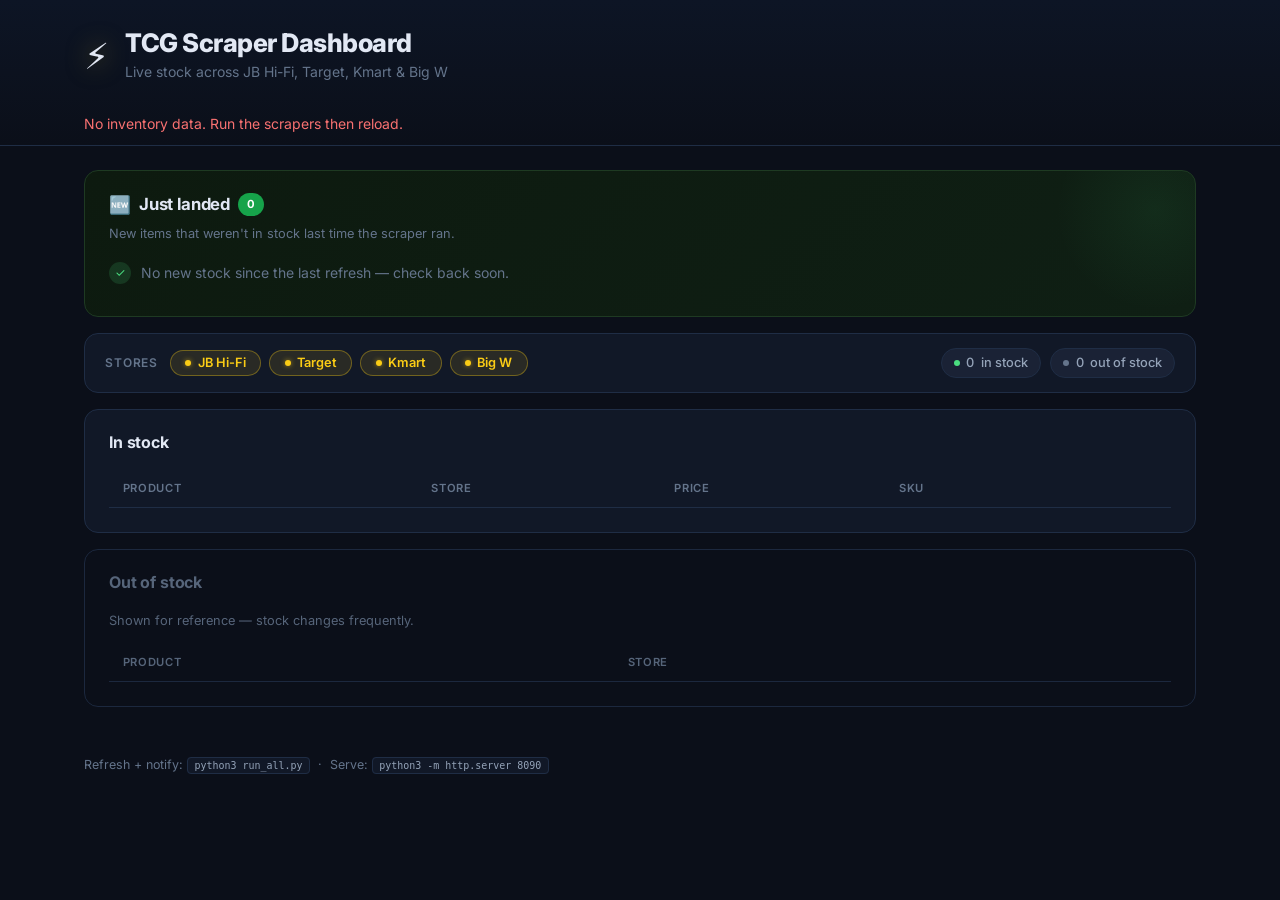
==== tcg_scraper_dashboard.html @ b25cc35f "Rename dashboard to tcg_scraper_dashboard and update README - Renamed dashboard files from dashboard" ====
<!DOCTYPE html>
<html lang="en">
<head>
  <meta charset="utf-8">
  <meta name="viewport" content="width=device-width, initial-scale=1">
  <title>TCG Scraper Dashboard - Pokémon TCG Stock Tracker</title>
  <link rel="preconnect" href="https://fonts.googleapis.com">
  <link rel="preconnect" href="https://fonts.gstatic.com" crossorigin>
  <link href="https://fonts.googleapis.com/css2?family=Inter:wght@400;500;600;700;800&display=swap" rel="stylesheet">
  <link rel="stylesheet" href="tcg_scraper_dashboard.css">
</head>
<body>
  <header class="header">
    <div class="header-inner">
      <div class="header-title">
        <span class="header-icon">⚡</span>
        <div>
          <h1>TCG Scraper Dashboard</h1>
          <p class="sub">Live stock across JB Hi-Fi, Target, Kmart &amp; Big W</p>
        </div>
      </div>
      <p id="meta" class="meta"></p>
    </div>
    <p id="error" class="error" hidden></p>
  </header>

  <main>

    <section class="panel panel-landed" id="justLandedSection">
      <div class="panel-landed-header">
        <div class="landed-title-row">
          <span class="landed-icon">🆕</span>
          <h2>Just landed</h2>
          <span id="landedCount" class="badge badge-landed"></span>
        </div>
        <p class="hint">New items that weren't in stock last time the scraper ran.</p>
      </div>
      <div id="landedEmpty" class="landed-empty" hidden>
        <span class="landed-empty-icon">✓</span>
        No new stock since the last refresh — check back soon.
      </div>
      <div class="table-wrap" id="landedTableWrap" hidden>
        <table>
          <thead>
            <tr>
              <th>Product</th>
              <th>Store</th>
              <th>Price</th>
              <th>SKU</th>
              <th></th>
            </tr>
          </thead>
          <tbody id="landedBody"></tbody>
        </table>
      </div>
    </section>

    <div class="toolbar">
      <div class="store-toggles">
        <span class="controls-label">Stores</span>
        <button class="store-toggle active" data-source="jbhifi">
          <span class="toggle-dot"></span>JB Hi-Fi
        </button>
        <button class="store-toggle active" data-source="target">
          <span class="toggle-dot"></span>Target
        </button>
                    <button class="store-toggle active" data-source="kmart">
          <span class="toggle-dot"></span>Kmart
        </button>
        <button class="store-toggle active" data-source="bigw">
          <span class="toggle-dot"></span>Big W
        </button>
      </div>
      <div class="stat-chips">
        <span class="stat-chip" id="chipIn">
          <span class="chip-dot chip-dot-green"></span>
          <span id="inCount">0</span> in stock
        </span>
        <span class="stat-chip" id="chipPre" style="display:none">
          <span class="chip-dot chip-dot-blue"></span>
          <span id="preCount">0</span> pre-order
        </span>
        <span class="stat-chip" id="chipOos">
          <span class="chip-dot chip-dot-grey"></span>
          <span id="oosCount">0</span> out of stock
        </span>
      </div>
    </div>

    <section class="panel" id="inStockSection">
      <h2>In stock</h2>
      <div class="table-wrap">
        <table>
          <thead>
            <tr>
              <th>Product</th>
              <th>Store</th>
              <th>Price</th>
              <th>SKU</th>
              <th></th>
            </tr>
          </thead>
          <tbody id="inStockBody"></tbody>
        </table>
      </div>
    </section>

    <section class="panel panel-oos" id="oosSection">
      <h2>Out of stock</h2>
      <p class="hint">Shown for reference — stock changes frequently.</p>
      <div class="table-wrap">
        <table>
          <thead>
            <tr>
              <th>Product</th>
              <th>Store</th>
              <th></th>
            </tr>
          </thead>
          <tbody id="oosBody"></tbody>
        </table>
      </div>
    </section>

  </main>

  <footer class="footer">
    Refresh + notify: <code>python3 run_all.py</code> &nbsp;·&nbsp;
    Serve: <code>python3 -m http.server 8090</code>
  </footer>

  <script src="data/inventory.js"></script>
  <script src="data/target_inventory.js"></script>
  <script src="data/kmart_inventory.js"></script>
  <script src="data/bigw_inventory.js"></script>
  <script src="tcg_scraper_dashboard.js"></script>
</body>
</html>
---- tcg_scraper_dashboard.css ----
@import url('https://fonts.googleapis.com/css2?family=Inter:wght@400;500;600;700;800&display=swap');

:root {
  --bg:           #0b0f19;
  --surface:      #111827;
  --surface2:     #1a2235;
  --border:       #1f2d45;
  --border-light: #263346;
  --text:         #e2e8f4;
  --text-muted:   #64748b;
  --text-dim:     #94a3b8;
  --accent:       #facc15;
  --accent-text:  #0b0f19;
  --green:        #4ade80;
  --green-dim:    #166534;
  --blue:         #38bdf8;
  --danger:       #f87171;
  --radius:       14px;
  --radius-sm:    8px;
  --font:         "Inter", system-ui, sans-serif;
}

*, *::before, *::after { box-sizing: border-box; margin: 0; padding: 0; }

body {
  font-family: var(--font);
  background: var(--bg);
  color: var(--text);
  line-height: 1.6;
  min-height: 100vh;
}

/* ── Header ─────────────────────────────────────── */
.header {
  border-bottom: 1px solid var(--border);
  background: linear-gradient(180deg, #0d1525 0%, var(--bg) 100%);
}

.header-inner {
  max-width: 1160px;
  margin: 0 auto;
  padding: 1.75rem 1.5rem 1.25rem;
  display: flex;
  align-items: flex-end;
  justify-content: space-between;
  gap: 1rem;
  flex-wrap: wrap;
}

.header-title {
  display: flex;
  align-items: center;
  gap: 1rem;
}

.header-icon {
  font-size: 2.25rem;
  line-height: 1;
  filter: drop-shadow(0 0 12px rgba(250,204,21,0.5));
}

h1 {
  font-size: 1.6rem;
  font-weight: 800;
  letter-spacing: -0.02em;
  color: var(--text);
  line-height: 1.15;
}

.sub {
  font-size: 0.875rem;
  color: var(--text-muted);
  margin-top: 0.2rem;
}

.meta {
  font-size: 0.8rem;
  color: var(--text-muted);
  text-align: right;
}

.error {
  max-width: 1160px;
  margin: 0 auto;
  padding: 0.6rem 1.5rem;
  color: var(--danger);
  font-size: 0.875rem;
}

/* ── Layout ──────────────────────────────────────── */
main {
  max-width: 1160px;
  margin: 0 auto;
  padding: 1.5rem 1.5rem 3rem;
  display: flex;
  flex-direction: column;
  gap: 1rem;
}

/* ── Panel base ──────────────────────────────────── */
.panel {
  background: var(--surface);
  border: 1px solid var(--border);
  border-radius: var(--radius);
  padding: 1.25rem 1.5rem 1.5rem;
}

.panel h2 {
  font-size: 1rem;
  font-weight: 700;
  letter-spacing: -0.01em;
  color: var(--text);
  margin-bottom: 1rem;
  display: flex;
  align-items: center;
  gap: 0.5rem;
}

.hint {
  font-size: 0.8rem;
  color: var(--text-muted);
  margin-bottom: 0.85rem;
}

/* ── Just Landed panel ───────────────────────────── */
.panel-landed {
  background: linear-gradient(135deg, #0d1a0f 0%, #0f1f14 100%);
  border-color: #1e3a22;
  position: relative;
  overflow: hidden;
}

.panel-landed::after {
  content: "";
  position: absolute;
  top: -60px; right: -60px;
  width: 200px; height: 200px;
  border-radius: 50%;
  background: radial-gradient(circle, rgba(74,222,128,0.07) 0%, transparent 70%);
  pointer-events: none;
}

.panel-landed.has-items {
  border-color: rgba(74, 222, 128, 0.5);
  animation: landed-glow 3s ease-in-out infinite alternate;
}

@keyframes landed-glow {
  from { box-shadow: 0 0 0 0 rgba(74,222,128,0); }
  to   { box-shadow: 0 0 28px 2px rgba(74,222,128,0.14); }
}

.panel-landed-header { margin-bottom: 0.75rem; }

.landed-title-row {
  display: flex;
  align-items: center;
  gap: 0.5rem;
  margin-bottom: 0.3rem;
}

.landed-title-row h2 {
  margin-bottom: 0;
  font-size: 1.05rem;
}

.landed-icon { font-size: 1.1rem; }

.badge-landed {
  background: #16a34a;
  color: #fff;
  font-size: 0.7rem;
  font-weight: 700;
  padding: 0.15rem 0.55rem;
  border-radius: 999px;
}

.panel-landed.has-items .badge-landed {
  background: var(--green);
  color: #052e16;
  animation: badge-pulse 1.8s ease-in-out infinite;
}

@keyframes badge-pulse {
  0%, 100% { transform: scale(1); box-shadow: 0 0 0 0 rgba(74,222,128,0.4); }
  50%       { transform: scale(1.1); box-shadow: 0 0 0 5px rgba(74,222,128,0); }
}

.landed-empty {
  display: flex;
  align-items: center;
  gap: 0.6rem;
  font-size: 0.875rem;
  color: var(--text-muted);
  padding: 0.25rem 0 0.5rem;
}

.landed-empty-icon {
  width: 1.4rem; height: 1.4rem;
  background: rgba(74,222,128,0.15);
  border-radius: 50%;
  display: inline-flex;
  align-items: center;
  justify-content: center;
  font-size: 0.75rem;
  color: var(--green);
  flex-shrink: 0;
}

/* ── Out-of-stock panel ──────────────────────────── */
.panel-oos {
  background: var(--bg);
  border-color: var(--border);
  opacity: 0.85;
}

.panel-oos h2 { color: var(--text-muted); }

/* ── Toolbar (store toggles + stat chips) ────────── */
.toolbar {
  display: flex;
  align-items: center;
  justify-content: space-between;
  gap: 1rem;
  flex-wrap: wrap;
  background: var(--surface);
  border: 1px solid var(--border);
  border-radius: var(--radius);
  padding: 0.85rem 1.25rem;
}

.store-toggles {
  display: flex;
  align-items: center;
  gap: 0.5rem;
  flex-wrap: wrap;
}

.controls-label {
  font-size: 0.75rem;
  font-weight: 600;
  text-transform: uppercase;
  letter-spacing: 0.07em;
  color: var(--text-muted);
  margin-right: 0.25rem;
}

.store-toggle {
  display: inline-flex;
  align-items: center;
  gap: 0.4rem;
  background: transparent;
  color: var(--text-muted);
  border: 1px solid var(--border-light);
  border-radius: 999px;
  padding: 0.3rem 0.9rem;
  font-size: 0.8rem;
  font-weight: 600;
  font-family: var(--font);
  cursor: pointer;
  transition: all 0.15s;
}

.toggle-dot {
  width: 6px; height: 6px;
  border-radius: 50%;
  background: var(--text-muted);
  flex-shrink: 0;
  transition: background 0.15s;
}

.store-toggle.active {
  background: rgba(250,204,21,0.1);
  color: var(--accent);
  border-color: rgba(250,204,21,0.35);
}

.store-toggle.active .toggle-dot {
  background: var(--accent);
  box-shadow: 0 0 5px rgba(250,204,21,0.6);
}

.store-toggle:hover:not(.active) {
  border-color: var(--text-muted);
  color: var(--text-dim);
}

.stat-chips {
  display: flex;
  align-items: center;
  gap: 0.6rem;
}

.stat-chip {
  display: inline-flex;
  align-items: center;
  gap: 0.4rem;
  font-size: 0.8rem;
  font-weight: 500;
  color: var(--text-dim);
  background: var(--surface2);
  border: 1px solid var(--border);
  border-radius: 999px;
  padding: 0.25rem 0.75rem;
}

.chip-dot {
  width: 6px; height: 6px;
  border-radius: 50%;
  flex-shrink: 0;
}

.chip-dot-green { background: var(--green); }
.chip-dot-grey  { background: var(--text-muted); }

/* ── Table ───────────────────────────────────────── */
.table-wrap { overflow-x: auto; }

table {
  width: 100%;
  border-collapse: collapse;
  font-size: 0.875rem;
}

thead tr {
  border-bottom: 1px solid var(--border);
}

th {
  padding: 0.55rem 0.85rem;
  color: var(--text-muted);
  font-weight: 600;
  font-size: 0.7rem;
  text-transform: uppercase;
  letter-spacing: 0.06em;
  white-space: nowrap;
  text-align: left;
}

td {
  padding: 0.7rem 0.85rem;
  border-bottom: 1px solid var(--border);
  vertical-align: middle;
  color: var(--text);
}

tbody tr:last-child td { border-bottom: none; }

tbody tr {
  transition: background 0.1s;
}

tbody tr:hover { background: var(--surface2); }

/* source badge in table */
.source-badge {
  display: inline-block;
  font-size: 0.7rem;
  font-weight: 700;
  padding: 0.15rem 0.55rem;
  border-radius: 999px;
  letter-spacing: 0.02em;
  white-space: nowrap;
}

.source-badge.jbhifi {
  background: rgba(250,204,21,0.12);
  color: #facc15;
  border: 1px solid rgba(250,204,21,0.25);
}

.source-badge.target {
  background: rgba(239,68,68,0.12);
  color: #f87171;
  border: 1px solid rgba(239,68,68,0.25);
}

.source-badge.kmart {
  background: rgba(56,189,248,0.12);
  color: #38bdf8;
  border: 1px solid rgba(56,189,248,0.25);
}

.source-badge.bigw {
  background: rgba(34,197,94,0.12);
  color: #4ade80;
  border: 1px solid rgba(34,197,94,0.25);
}

.badge-preorder {
  display: inline-block;
  font-size: 0.68rem;
  font-weight: 700;
  padding: 0.1rem 0.45rem;
  border-radius: 999px;
  letter-spacing: 0.02em;
  white-space: nowrap;
  background: rgba(167,139,250,0.15);
  color: #a78bfa;
  border: 1px solid rgba(167,139,250,0.3);
  margin-left: 0.4rem;
  vertical-align: middle;
}

.chip-dot-blue {
  width: 8px;
  height: 8px;
  border-radius: 50%;
  background: #60a5fa;
  flex-shrink: 0;
}

.price-cell {
  font-weight: 600;
  font-variant-numeric: tabular-nums;
  color: var(--text);
}

.sku-cell {
  color: var(--text-muted);
  font-size: 0.78rem;
  font-variant-numeric: tabular-nums;
}

.link-btn {
  display: inline-flex;
  align-items: center;
  gap: 0.3rem;
  background: var(--surface2);
  color: var(--blue);
  border: 1px solid var(--border-light);
  border-radius: var(--radius-sm);
  padding: 0.3rem 0.7rem;
  font-size: 0.78rem;
  font-weight: 600;
  font-family: var(--font);
  text-decoration: none;
  white-space: nowrap;
  transition: background 0.15s, border-color 0.15s;
}

.link-btn:hover {
  background: rgba(56,189,248,0.1);
  border-color: rgba(56,189,248,0.4);
  text-decoration: none;
}

a {
  color: var(--blue);
  text-decoration: none;
}

a:hover { text-decoration: underline; }

/* ── Footer ──────────────────────────────────────── */
.footer {
  max-width: 1160px;
  margin: 0 auto;
  padding: 0 1.5rem 2.5rem;
  font-size: 0.78rem;
  color: var(--text-muted);
}

.footer code {
  font-size: 0.8em;
  background: var(--surface);
  color: var(--text-dim);
  padding: 0.15rem 0.4rem;
  border-radius: 4px;
  border: 1px solid var(--border);
}
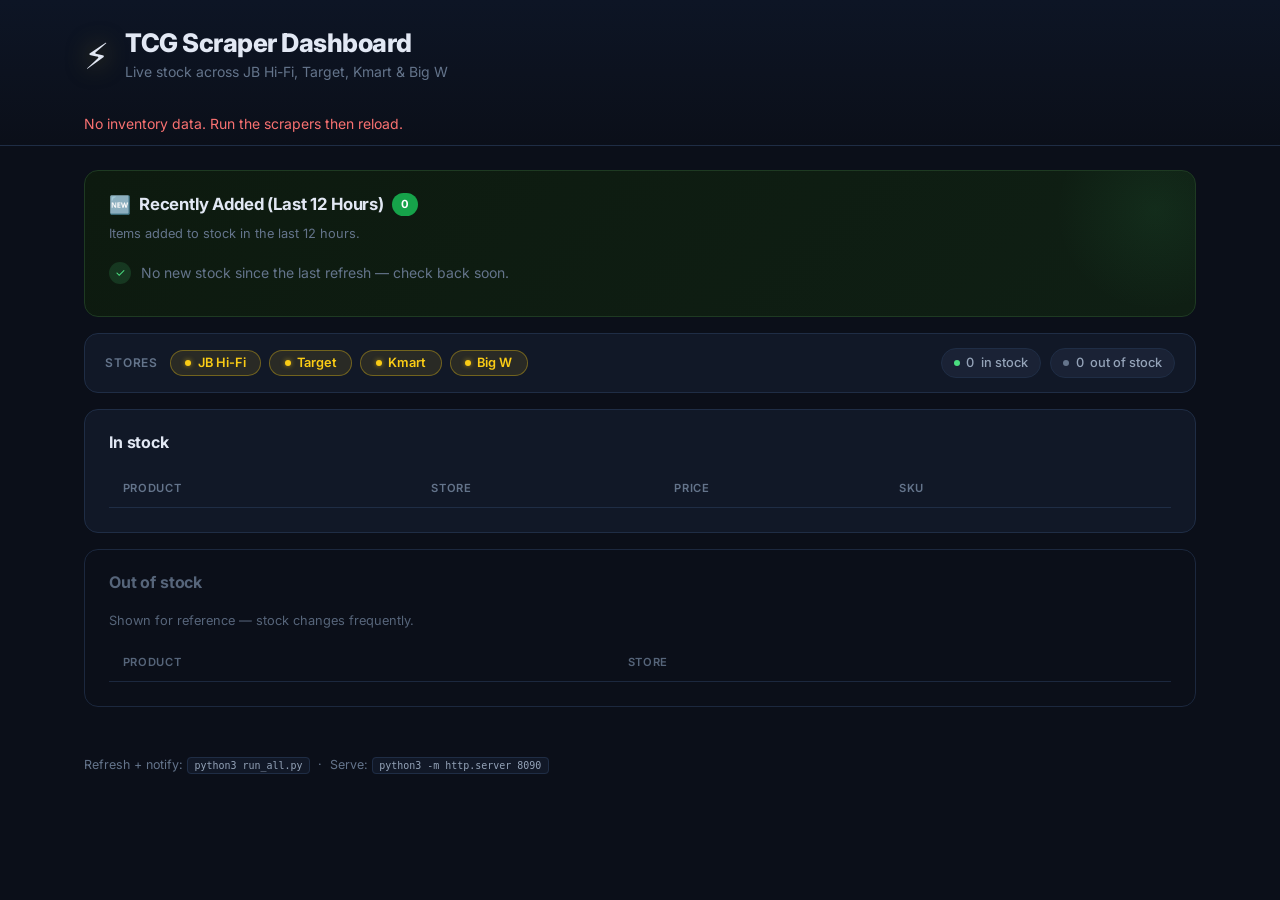
==== commit 3d71e436: "Update schedule to 7am and change Just Landed to Recently Added (12 hours) - Changed schedule from 9" ====
--- a/tcg_scraper_dashboard.html
+++ b/tcg_scraper_dashboard.html
@@ -30,10 +30,10 @@
       <div class="panel-landed-header">
         <div class="landed-title-row">
           <span class="landed-icon">🆕</span>
-          <h2>Just landed</h2>
+          <h2>Recently Added (Last 12 Hours)</h2>
           <span id="landedCount" class="badge badge-landed"></span>
         </div>
-        <p class="hint">New items that weren't in stock last time the scraper ran.</p>
+        <p class="hint">Items added to stock in the last 12 hours.</p>
       </div>
       <div id="landedEmpty" class="landed-empty" hidden>
         <span class="landed-empty-icon">✓</span>
